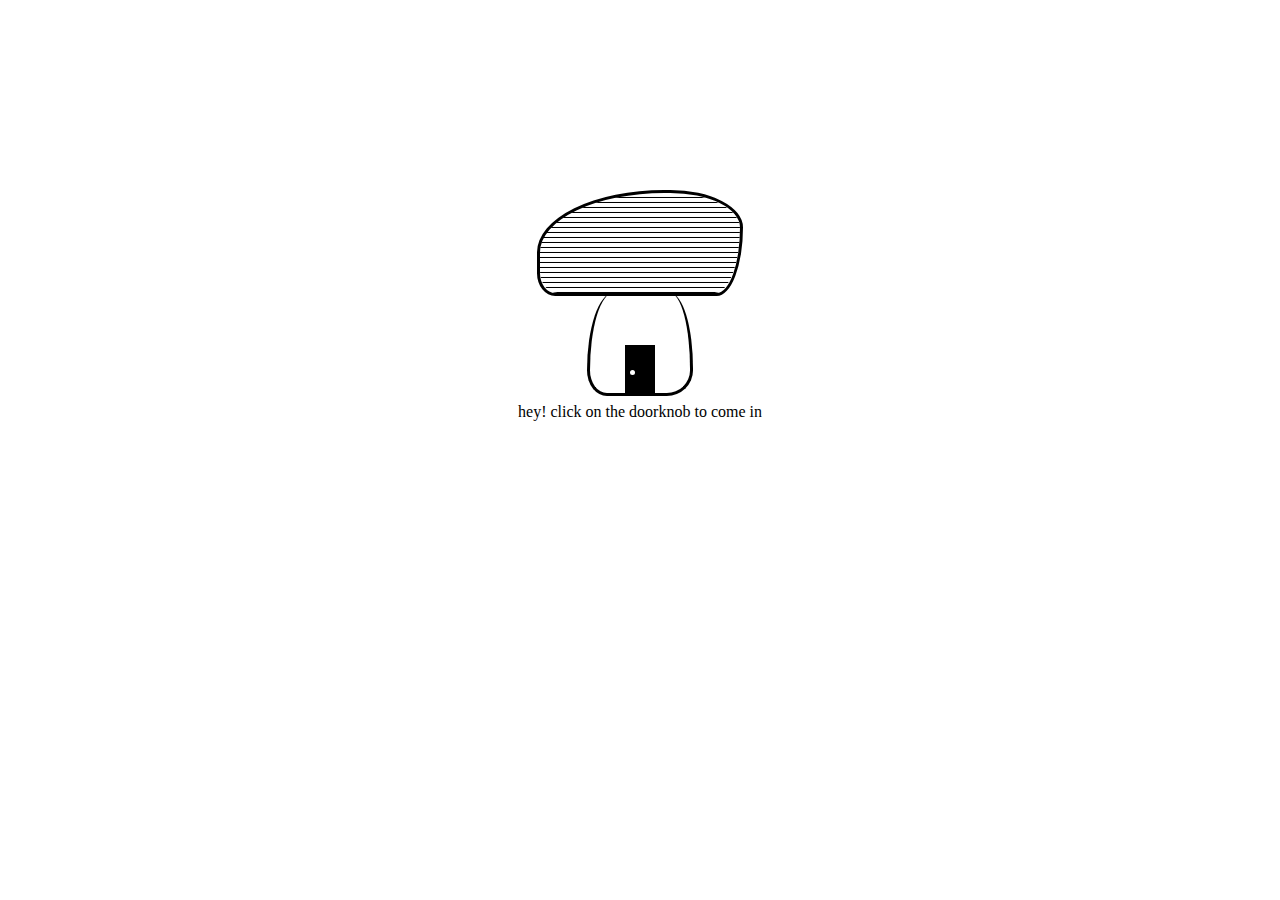
==== index.html @ 3ec84902 "commit" ====
<!DOCTYPE html>

<html>
    <head>
        <link rel="stylesheet" type="text/css" href="index.css">
    </head>
    <body>
        <div class= "shroom">
         <div class= "shroomCap"></div>
            <div class= "shroomDoor">
                <p> hey! click on the doorknob to come in</p>
                <a href = "shroomHouse/shroomHouse.html".html"> 
                <div class= "shroomDoorKnob">
                </div>
            </a>
            </div>  
        </div>
      
    </body>

<script src = "index.js"></script>

</html>
---- index.css ----
/* MUSHROOM HOUSE */

.shroom{
  justify-content: center;
  display: flex;
  margin-top: 15%;
 }

.shroomCap{
  position: relative;
  width: 200px;
  height: 100px;
  border-style: solid;
  justify-content: center;
  display: flex;
  align-items: baseline;
  border-radius: 63% 36% 13% 9% / 60% 36% 66% 22%
}

.shroomCap::before{
  content: " ";
  position: absolute;
  width: 200px;
  height: 100px;
  border-radius: 63% 36% 13% 9% / 60% 36% 66% 22%;
  background-image:
  linear-gradient(rgba(0,0,0,1) 1px, transparent 1px),
  linear-gradient(0, rgba(0,0,0,.015) 1px, transparent 1px);
  background-size:5px 5px;
  background-position:-1px -1px, -1px -1px}

.shroomCap::after{
  content: " ";
  position: absolute;
  width: 100px;
  height: 100px;
  border-style: solid;
  border-top: none;
  border-radius: 25% 22% 25% 19% / 76% 74% 25% 25%;
  margin-top: 100px;
}

.shroomDoor{
  background:black;
  width: 30px;
  height: 50px;
  position: absolute;
  display: flex;
  justify-content: center;
  align-items: center;
  margin-top: 155px;
}
.shroomDoorKnob{
  background:white;
  width: 5px;
  height: 5px;
  border-radius: 50%;
  right: 20px;
  position: absolute;
  display: flex;
  justify-content: center;
}

p{
  justify-content: center;
  white-space: nowrap;
  margin-top: 100px;
  
}
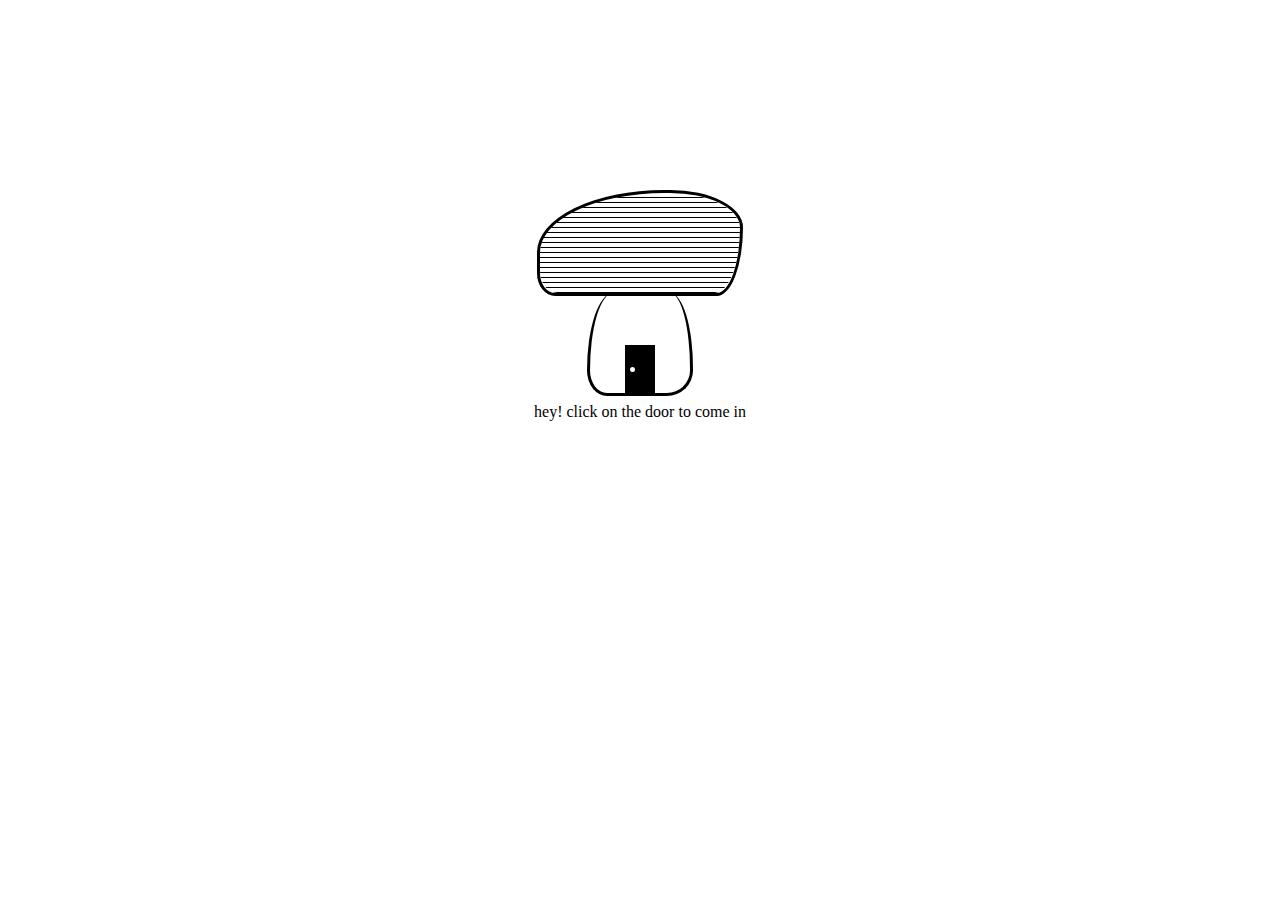
==== commit 5cac3370: "commit" ====
--- a/index.html
+++ b/index.html
@@ -5,17 +5,18 @@
         <link rel="stylesheet" type="text/css" href="index.css">
     </head>
     <body>
+
         <div class= "shroom">
+            <a href = "shroomHouse/shroomHouse.html"> </a>
          <div class= "shroomCap"></div>
             <div class= "shroomDoor">
-                <p> hey! click on the doorknob to come in</p>
-                <a href = "shroomHouse/shroomHouse.html".html"> 
+                <p> hey! click on the door to come in</p>
                 <div class= "shroomDoorKnob">
                 </div>
-            </a>
             </div>  
         </div>
-      
+        
+
     </body>
 
 <script src = "index.js"></script>
--- a/index.css
+++ b/index.css
@@ -68,4 +68,16 @@
   white-space: nowrap;
   margin-top: 100px;
   
+}
+
+a{
+  background:transparent;
+  width: 30px;
+  height: 50px;
+  position: absolute;
+  display: flex;
+  justify-content: center;
+  align-items: center;
+  margin-top: 155px;
+  z-index: 3;
 }